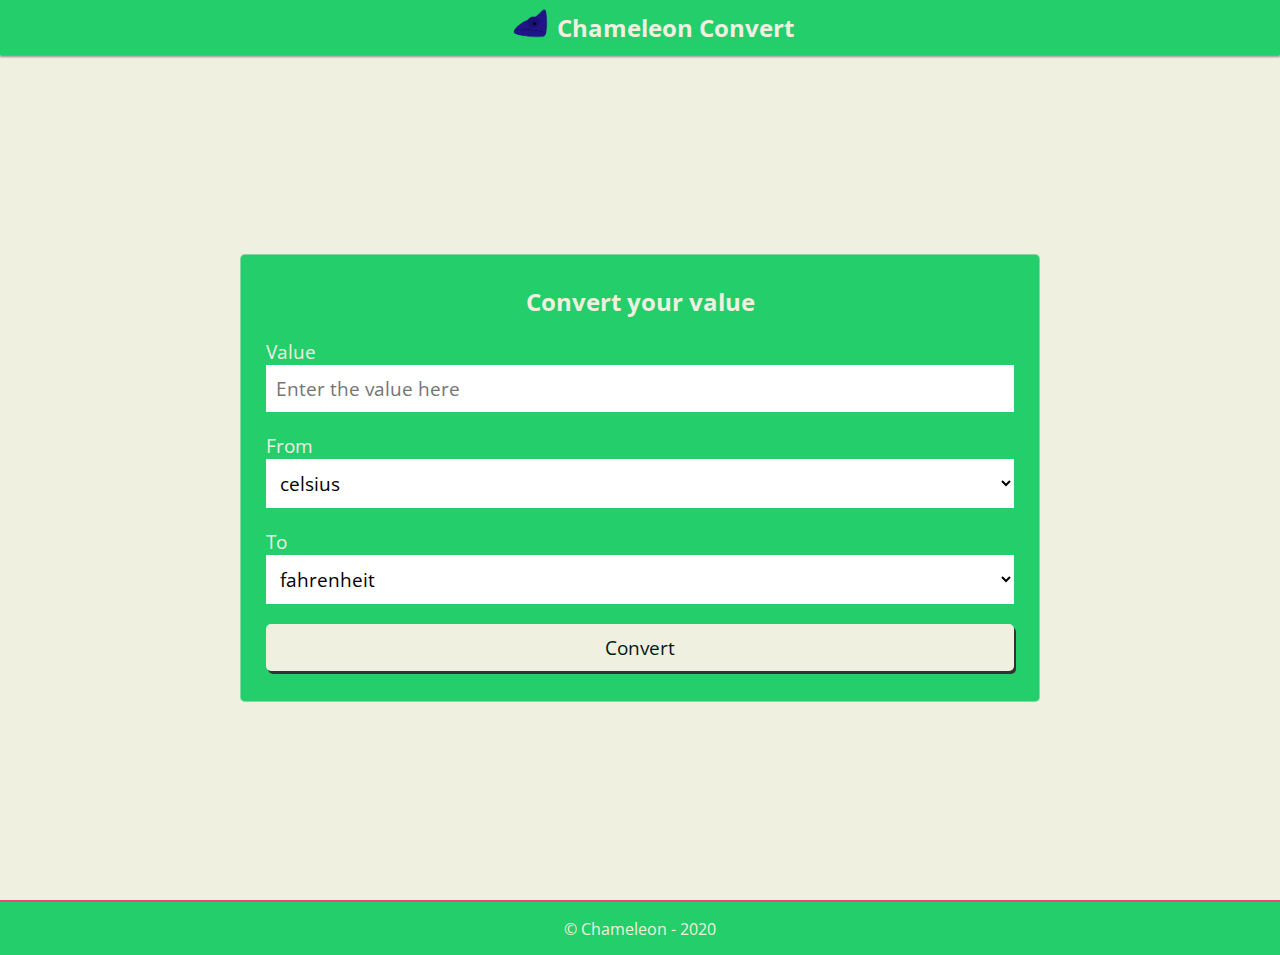
==== web/index.html @ e38a2f6e "add menu of types" ====
<!DOCTYPE html>
<html>
    <head>
        <title>Chameleon</title>
        <meta charset="UTF-8">
        <meta name="viewport" content="width=device-width, initial-scale=1">
        <link rel="stylesheet" href="style/style.css">
        <link rel="stylesheet" href="https://use.fontawesome.com/releases/v5.14.0/css/all.css" integrity="sha384-HzLeBuhoNPvSl5KYnjx0BT+WB0QEEqLprO+NBkkk5gbc67FTaL7XIGa2w1L0Xbgc" crossorigin="anonymous">
    </head>
    <body>
        <main>
            <header>
                    <a href="#" id="open-menu"><i class="fas fa-bars"></i></a>
                    <div class="logo-align">
                        <img id="logo" src="assets/img/logo.gif" alt="logo">
                        <h1 id="brand">Chameleon Convert</h1>
                    </div>
            </header>
            <nav id="navbar">
                <a id="close-menu" href="#"><i class="fas fa-times"></i></a>
                <div id="search">
                    <input id="search-type" type="search" placeholder="Search types">
                    <button id="btn-search"><i class="fas fa-search"></i></button>
                </div>
                <div id="group-types">
                    <a href="#">Temperature</a>
                    <a href="#">Finance</a>
                    <a href="#">Length</a>
                </div>
            </nav>
            <section id="conversor">
                <form id="conversor-form">
                    <h2>Convert your value</h2>
                    <label for="init-value">Value</label>
                    <input id="init-value" name="initValue" type="number" placeholder="Enter the value here" required>
                    <label for="unitFrom">From</label>
                    <select id="unitFrom">
                        <optgroup label="temperature">
                            <option value="0-1">celsius</option>
                            <option value="0-2">fahrenheit</option>
                        </optgroup>
                        <optgroup label="metric">
                            <option value="3-4">centimeters</option>
                            <option value="3-5">meters</option>
                        </optgroup>
                    </select>
                    <label for="unitTo">To</label>
                    <select id="unitTo">
                        <optgroup label="temperature">
                            <option value="0-2">fahrenheit</option>
                            <option value="0-1">celsius</option>
                        </optgroup>
                        <optgroup label="metric">
                            <option value="3-5">meters</option>
                            <option value="3-4">centimeters</option>
                        </optgroup>
                    </select>
                    <button id="convert" class="button">Convert</button>
                </form>
            </section>
            <section id="result-board">
                <h2><span id="from-value">0 ºC</span> converted is...</h2>
                <p id="to-value">0 ºF</p>
            </section>
            <footer>
                <p>&copy; Chameleon - 2020</p>
            </footer>
            <script src="js/temperature/degrees.js">
            </script>
            <script>
                const btnOpenMenu = document.querySelector("#open-menu");
                const btnCloseMenu = document.querySelector("#close-menu");
                const navbar = document.querySelector("#navbar");

                btnOpenMenu.onclick = (e) => {
                    e.preventDefault();
                    navbar.style.display = "initial";
                    navbar.style.animation = "show-menu 0.5s"
                }

                btnCloseMenu.onclick = (e) => {
                    e.preventDefault();
                    navbar.style.animation = "hide-menu 0.5s"
                    setTimeout(() => {
                        navbar.style.display = "none";
                    }, 500);
                    // navbar.style.display = "none";
                }

                document.querySelector('#conversor-form').onsubmit = (e) => { e.preventDefault()};
                const validate = () => {
                    const unitFrom = document.querySelector("#unitFrom");
                    const unitTo = document.querySelector("#unitTo");
                    const valueFrom = document.querySelector("#init-value")
                    const [unitFromParent, unitFromId] = unitFrom.value.split("-");
                    const [unitToParent, unitToId] = unitTo.value.split("-");
                    console.log(unitFromId, unitToId);
                    
                    console.log(valueFrom.value);
                    if(valueFrom.value === "") {
                        valueFrom.setCustomValidity("You must enter a value!");
                        valueFrom.reportValidity();
                        return false;
                    }

                    if (unitFromParent !== unitToParent) {
                        unitTo.setCustomValidity("The units must be the from the same group");
                        unitTo.reportValidity();
                        return false;
                    }

                    if (unitFromId === unitToId) {
                        unitTo.setCustomValidity("The units can't be the same");
                        unitTo.reportValidity();
                        return false;
                    }

                    valueFrom.setCustomValidity("");
                    unitFrom.setCustomValidity("");
                    unitTo.setCustomValidity("");
                    return true;
                }
                const convert = (e) => {
                    if(!validate()) return false;
                    
                    const idBoard = '#result-board';
                    const resultBoard = document.querySelector(idBoard);
                    resultBoard.style.display = 'flex';
                    window.location.href = `${idBoard}`;

                    const valueFrom = document.querySelector("#init-value");
                    const convertedValue = celsiusToFahrenheit(valueFrom.value);

                    document.querySelector('#from-value').innerHTML = `${valueFrom.value} ºC`;
                    document.querySelector('#to-value').innerHTML = `${convertedValue} ºF`;
                }

                document.querySelector('#convert').onclick = convert;
            </script>
        </main>
    </body>
</html>
---- web/style/style.css ----
@import url('https://fonts.googleapis.com/css2?family=Open+Sans:ital,wght@0,300;0,400;0,600;0,700;0,800;1,300;1,400;1,600;1,700;1,800&display=swap');

/* Setup */
:root {
    --first-color: #23CE6B;
    --second-color: #F0F0E0;
    --third-color: #041B15;
    --fourth-color: #EF476F;
    --fifth-color: #2D82B7;
    --menu-height: 55px;
}

/* Reset HTML */
* {
    margin: 0;
    padding: 0;
    font-size: 16px;
    font-family: 'Open Sans', sans-serif;
    color: black;
    border: none;
    outline: none;
    box-sizing: border-box;
    text-decoration: none;
    scroll-behavior: smooth;
}

/* main */
main {
    background-color: var(--second-color);
    height: 100%;
    width: 100%;
}

/* header */

header {
    display:grid;
    grid-template-columns: 20px 1fr;
    grid-template-rows: var(--menu-height);
    background: var(--first-color);
    align-items: center;
    box-shadow: 0 2px 2px 0px rgba(51, 51, 51, 0.5);
    padding: 0 20px;
}

header #open-menu {
    justify-self: flex-start;
}

header #open-menu i {
    font-size: 2em;
    color: var(--second-color);
}

header .logo-align {
    display: flex;
    justify-content: center;
}

header #brand {
    font-size: 1.5em;
    color: var(--second-color);
    line-height: var(--menu-height);
}

header #logo {
    width: 50px;
    height: 50px;
    animation-name: changeColor;
    animation-duration: 30s;
    animation-iteration-count: infinite;
}

@keyframes changeColor {
    0% {
        filter: hue-rotate(240deg);
    }

    20% {
        filter: hue-rotate(60deg);
    }
    40% {
        filter: hue-rotate(120deg);
    }
    60% {
        filter: hue-rotate(180deg);
    }
    80% {
        filter: hue-rotate(240deg);
    } 

    100% {
        filter: hue-rotate(360deg)
    }

}

#navbar {
    position: fixed;
    display: none;
    background: var(--first-color);
    border-right: 3px solid var(--fourth-color);
    left: 0;
    top: 0;
    width: 100%;
    height: 100%;
    max-width: 250px;
    padding: 5px 10px;
    transition: 1s;
}

#navbar #close-menu {
    display: block;
    width: 100%;
    text-align: right;
    padding: 0 0 10px;
}

#navbar #close-menu i {
    color: var(--second-color);
    font-weight: 600;
    font-size: 20px;
}

@keyframes show-menu {
    from {
        left: -200px;
        width: 0;
    }

    to {
        left: 0;
        width: 100%;
    }
}

@keyframes hide-menu {
    from {
        left: 0px;
        width: 100%;
    }

    to {
        left: -200px;
        width: 0;
    }
}


#navbar #search {
    display: flex;
    flex-flow: row nowrap;
}

#navbar #search-type {
    padding: 10px;
    border-top-left-radius: 25px;
    border-bottom-left-radius: 25px;
    background: rgba(255, 255, 255, 0.4);
    border-right: none;
    width: 100%;
}

#navbar #btn-search {
    padding: 10px;
    z-index: 10px;
    border-top-right-radius: 25px;
    border-bottom-right-radius: 25px;
    background: rgba(255, 255, 255, 0.4);
    border-left: none;
}

#navbar #btn-search i {
    cursor: pointer;
    border-radius: 50%;
    padding: 5px;
    transition: 0.2s;
}

#navbar #btn-search i:active {
    background: rgba(255, 255, 255, 0.7)
    
}

#navbar #group-types {
    display: flex;
    flex-direction: column;
    margin-top: 25px;
}

#navbar #group-types a {
    width: 100%;
    line-height: 50px;
    text-align: center;
    vertical-align: middle;
    border-radius: 2px;
    transition: 0.5s;
    color: var(--second-color);
    font-weight: bold;
}

#navbar #group-types a:hover {
    background: rgba(255, 255, 255, 0.5);
}

/* Form convert */

section#conversor {
    display: flex;
    justify-content: center;
    align-items: center;
    min-height: calc(100vh - var(--menu-height));
    width: 100%;
}

#conversor-form {
    display: flex;
    flex-flow: column;
    border: 1px solid rgba(221, 221, 221, 0.5);
    border-radius: 5px;
    padding: 30px 25px;
    background: var(--first-color);
    width: 100%;
    max-width: 800px;
}

#conversor-form h2 {
    font-size: 1.5em;
    color: var(--second-color);
    text-align: center;
    margin-bottom: 20px;
}

#conversor-form label {
    color: var(--second-color);
    font-size: 1.2em;
}

#conversor-form input, #conversor-form select {
    width: 100%;
    margin-bottom: 20px;
    padding: 10px;
    border-radius: 0px;
    font-size: 1.2em;
    background: white;
}

#conversor-form button {
    font-size: 1.2em;
    padding: 10px;
    background: var(--second-color);
    color: var(--third-color);
}

.button {
    border-radius: 5px;
    box-shadow: 2px 3px #333;
    cursor: pointer;
    transition: 0.2s;
}

.button:active {
    box-shadow: none;
}

/* result board */

#result-board {
    display: none;
    flex-flow: column wrap;
    justify-content: center;
    align-items: center;
    height: 50vh;
    width: 100vw;
    background: var(--first-color);
    color: var(--second-color);
}

#result-board h2, #result-board span {
    color: var(--second-color);
    font-size: 2rem;
    font-weight: 100;
}

#result-board #to-value {
    color: var(--second-color);
    font-size: 2.2rem;
    font-weight: 600;

}

/* footer style */

footer {
    display: flex;
    justify-content: center;
    align-items: center;
    background: var(--first-color);
    height: var(--menu-height);
    border-top: 2px solid var(--fourth-color);
}

footer p {
    color: var(--second-color);
}


@media (max-width: 600px) {
    * {
        font-size: 12px;
    }
    
    section#conversor {
        padding: 0 10px;
    }

    #navbar #links a {
        font-size: 16px;
    }
}


@media (max-width: 500px) {
    #navbar {
        width: 100vw;
        max-width: 100%;
    }
}
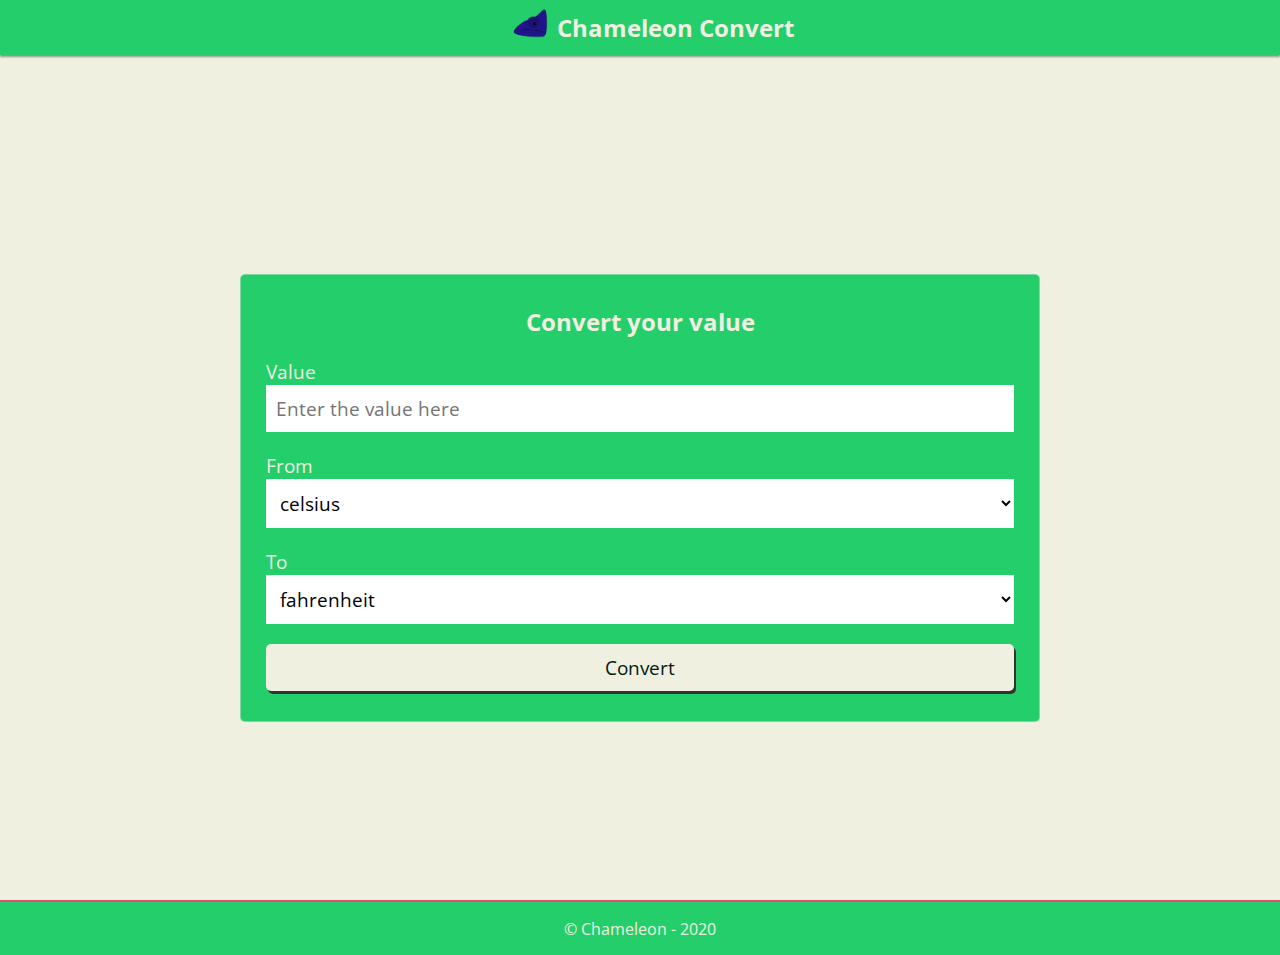
==== commit 919f4bea: "error msg add in form validaty" ====
--- a/web/index.html
+++ b/web/index.html
@@ -29,31 +29,22 @@
                 </div>
             </nav>
             <section id="conversor">
+                <div id="alert" class="alert error">
+                    
+                </div>
                 <form id="conversor-form">
                     <h2>Convert your value</h2>
                     <label for="init-value">Value</label>
                     <input id="init-value" name="initValue" type="number" placeholder="Enter the value here" required>
                     <label for="unitFrom">From</label>
                     <select id="unitFrom">
-                        <optgroup label="temperature">
-                            <option value="0-1">celsius</option>
-                            <option value="0-2">fahrenheit</option>
-                        </optgroup>
-                        <optgroup label="metric">
-                            <option value="3-4">centimeters</option>
-                            <option value="3-5">meters</option>
-                        </optgroup>
+                        <option value="0">celsius</option>
+                        <option value="1">fahrenheit</option>
                     </select>
                     <label for="unitTo">To</label>
                     <select id="unitTo">
-                        <optgroup label="temperature">
-                            <option value="0-2">fahrenheit</option>
-                            <option value="0-1">celsius</option>
-                        </optgroup>
-                        <optgroup label="metric">
-                            <option value="3-5">meters</option>
-                            <option value="3-4">centimeters</option>
-                        </optgroup>
+                        <option value="1">fahrenheit</option>
+                        <option value="0">celsius</option>
                     </select>
                     <button id="convert" class="button">Convert</button>
                 </form>
@@ -65,78 +56,8 @@
             <footer>
                 <p>&copy; Chameleon - 2020</p>
             </footer>
-            <script src="js/temperature/degrees.js">
-            </script>
-            <script>
-                const btnOpenMenu = document.querySelector("#open-menu");
-                const btnCloseMenu = document.querySelector("#close-menu");
-                const navbar = document.querySelector("#navbar");
-
-                btnOpenMenu.onclick = (e) => {
-                    e.preventDefault();
-                    navbar.style.display = "initial";
-                    navbar.style.animation = "show-menu 0.5s"
-                }
-
-                btnCloseMenu.onclick = (e) => {
-                    e.preventDefault();
-                    navbar.style.animation = "hide-menu 0.5s"
-                    setTimeout(() => {
-                        navbar.style.display = "none";
-                    }, 500);
-                    // navbar.style.display = "none";
-                }
-
-                document.querySelector('#conversor-form').onsubmit = (e) => { e.preventDefault()};
-                const validate = () => {
-                    const unitFrom = document.querySelector("#unitFrom");
-                    const unitTo = document.querySelector("#unitTo");
-                    const valueFrom = document.querySelector("#init-value")
-                    const [unitFromParent, unitFromId] = unitFrom.value.split("-");
-                    const [unitToParent, unitToId] = unitTo.value.split("-");
-                    console.log(unitFromId, unitToId);
-                    
-                    console.log(valueFrom.value);
-                    if(valueFrom.value === "") {
-                        valueFrom.setCustomValidity("You must enter a value!");
-                        valueFrom.reportValidity();
-                        return false;
-                    }
-
-                    if (unitFromParent !== unitToParent) {
-                        unitTo.setCustomValidity("The units must be the from the same group");
-                        unitTo.reportValidity();
-                        return false;
-                    }
-
-                    if (unitFromId === unitToId) {
-                        unitTo.setCustomValidity("The units can't be the same");
-                        unitTo.reportValidity();
-                        return false;
-                    }
-
-                    valueFrom.setCustomValidity("");
-                    unitFrom.setCustomValidity("");
-                    unitTo.setCustomValidity("");
-                    return true;
-                }
-                const convert = (e) => {
-                    if(!validate()) return false;
-                    
-                    const idBoard = '#result-board';
-                    const resultBoard = document.querySelector(idBoard);
-                    resultBoard.style.display = 'flex';
-                    window.location.href = `${idBoard}`;
-
-                    const valueFrom = document.querySelector("#init-value");
-                    const convertedValue = celsiusToFahrenheit(valueFrom.value);
-
-                    document.querySelector('#from-value').innerHTML = `${valueFrom.value} ºC`;
-                    document.querySelector('#to-value').innerHTML = `${convertedValue} ºF`;
-                }
-
-                document.querySelector('#convert').onclick = convert;
-            </script>
+            <!-- <script src="js/temperature/degrees.js"></script> -->
+            <script type="module" src="js/app.js"></script>
         </main>
     </body>
 </html>--- a/web/style/style.css
+++ b/web/style/style.css
@@ -67,30 +67,18 @@
     width: 50px;
     height: 50px;
     animation-name: changeColor;
-    animation-duration: 30s;
+    animation-duration: 15s;
     animation-iteration-count: infinite;
+    animation-timing-function: linear;
+    animation-direction: alternate;
 }
 
 @keyframes changeColor {
-    0% {
-        filter: hue-rotate(240deg);
-    }
-
-    20% {
-        filter: hue-rotate(60deg);
-    }
-    40% {
-        filter: hue-rotate(120deg);
-    }
-    60% {
-        filter: hue-rotate(180deg);
-    }
-    80% {
-        filter: hue-rotate(240deg);
-    } 
-
-    100% {
-        filter: hue-rotate(360deg)
+    from {
+        filter: hue-rotate(240deg) brightness(1.8);
+    }
+    to {
+        filter: hue-rotate(720deg) brightness(1.8);
     }
 
 }
@@ -107,6 +95,7 @@
     max-width: 250px;
     padding: 5px 10px;
     transition: 1s;
+    z-index: 99;
 }
 
 #navbar #close-menu {
@@ -203,10 +192,51 @@
     background: rgba(255, 255, 255, 0.5);
 }
 
+/* Alert */
+.alert {
+    display: 'flex';
+    flex-direction: column;
+    max-width: 800px;
+    margin: 10px;
+    border-radius: 5px;
+    width: 100%;
+    justify-content: center;
+    align-items: center;
+    padding: 10px 20px;
+    opacity: 0;
+}
+
+@keyframes fade-in {
+    from {
+        opacity: 0;
+    }
+    to {
+        opacity: 1;
+    }
+}
+
+@keyframes fade-out {
+    from {
+        opacity: 1;
+    }
+    to {
+        opacity: 0;
+    } 
+}
+
+.error {
+    background: #fa8072;
+    
+}
+
+.error * {
+    color: white;
+}
+
 /* Form convert */
-
 section#conversor {
     display: flex;
+    flex-direction: column;
     justify-content: center;
     align-items: center;
     min-height: calc(100vh - var(--menu-height));
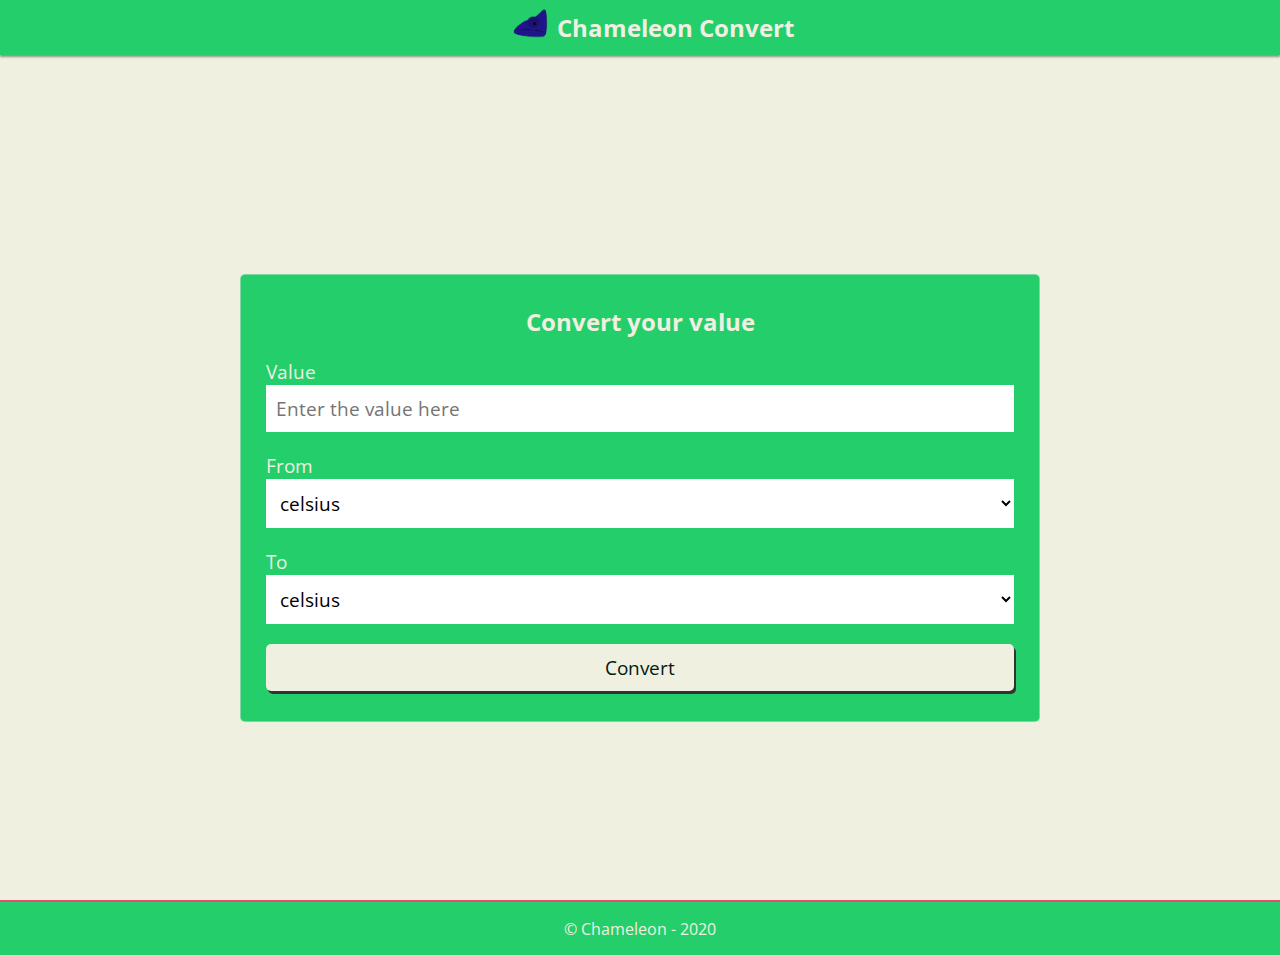
==== commit ba0f3882: "Exec convert functions dinamic and change filter from menu" ====
--- a/web/index.html
+++ b/web/index.html
@@ -20,7 +20,7 @@
                 <a id="close-menu" href="#"><i class="fas fa-times"></i></a>
                 <div id="search">
                     <input id="search-type" type="search" placeholder="Search types">
-                    <button id="btn-search"><i class="fas fa-search"></i></button>
+                    <!-- <button id="btn-search"><i class="fas fa-search"></i></button> -->
                 </div>
                 <div id="group-types">
                     <a href="#">Temperature</a>
--- a/web/style/style.css
+++ b/web/style/style.css
@@ -143,8 +143,9 @@
 
 #navbar #search-type {
     padding: 10px;
-    border-top-left-radius: 25px;
-    border-bottom-left-radius: 25px;
+    border-radius: 50px;
+    /* border-top-left-radius: 25px;
+    border-bottom-left-radius: 25px; */
     background: rgba(255, 255, 255, 0.4);
     border-right: none;
     width: 100%;
@@ -344,11 +345,10 @@
         padding: 0 10px;
     }
 
-    #navbar #links a {
+    #navbar * {
         font-size: 16px;
     }
 }
-
 
 @media (max-width: 500px) {
     #navbar {
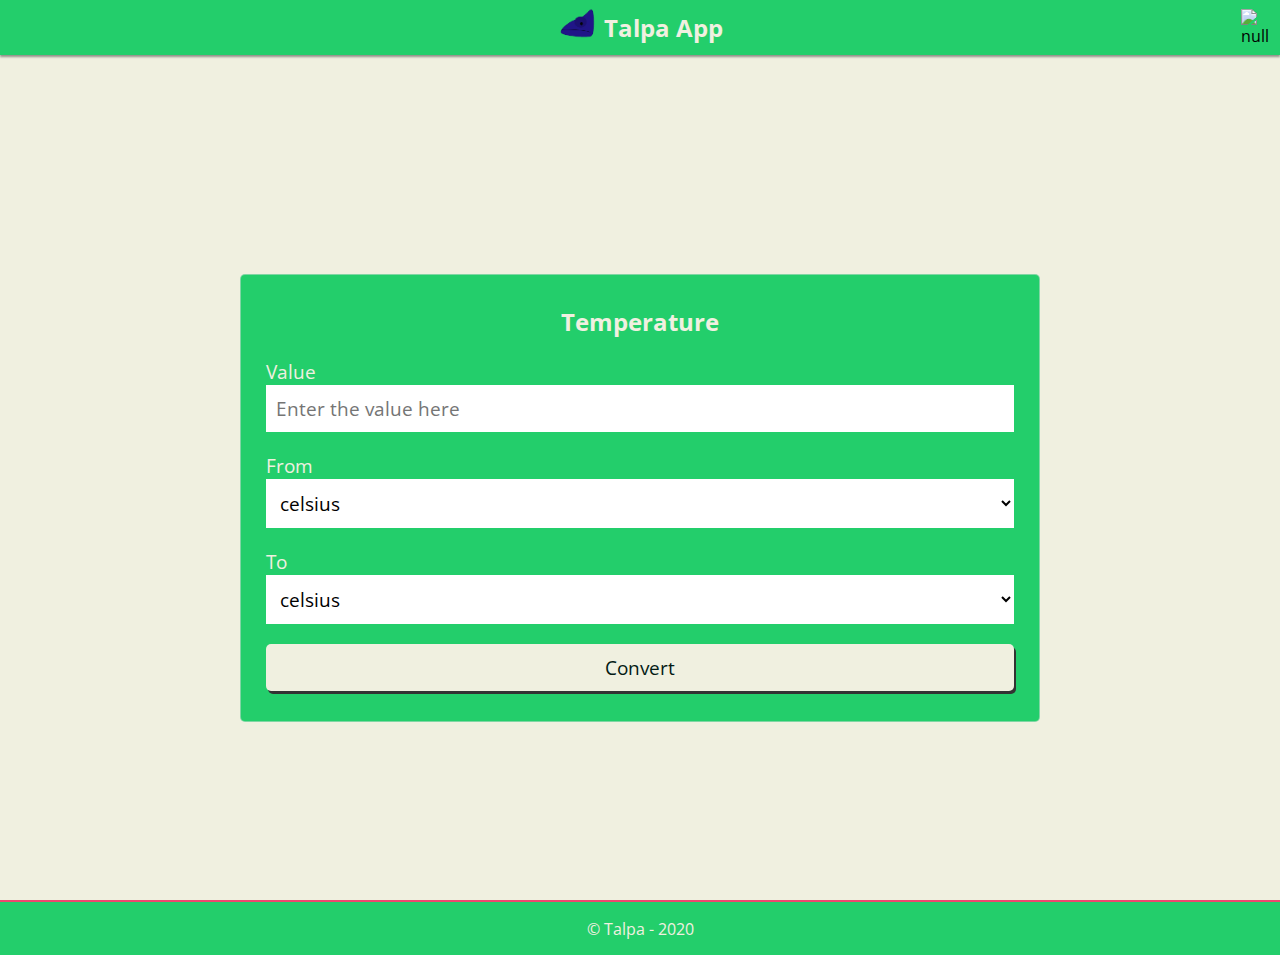
==== commit 74749acb: "multi language portal engine" ====
--- a/web/index.html
+++ b/web/index.html
@@ -13,8 +13,12 @@
                     <a href="#" id="open-menu"><i class="fas fa-bars"></i></a>
                     <div class="logo-align">
                         <img id="logo" src="assets/img/logo.gif" alt="logo">
-                        <h1 id="brand">Chameleon Convert</h1>
+                        <h1 id="brand">Talpa App</h1>
                     </div>
+                    <div id="dropdown-language">
+                        <img id="language" src="./assets/img/en-us.png" alt="en-us" data-value="en">
+                    </div>
+                    
             </header>
             <nav id="navbar">
                 <a id="close-menu" href="#"><i class="fas fa-times"></i></a>
@@ -33,9 +37,9 @@
                     
                 </div>
                 <form id="conversor-form">
-                    <h2>Convert your value</h2>
+                    <h2 id="group-title">Convert your value</h2>
                     <label for="init-value">Value</label>
-                    <input id="init-value" name="initValue" type="number" placeholder="Enter the value here" required>
+                    <input id="init-value" name="initValue" step="0.01" type="number" placeholder="Enter the value here" required>
                     <label for="unitFrom">From</label>
                     <select id="unitFrom">
                         <option value="0">celsius</option>
@@ -54,10 +58,15 @@
                 <p id="to-value">0 ºF</p>
             </section>
             <footer>
-                <p>&copy; Chameleon - 2020</p>
+                <p>&copy; Talpa - 2020</p>
             </footer>
             <!-- <script src="js/temperature/degrees.js"></script> -->
             <script type="module" src="js/app.js"></script>
         </main>
+        <div id="language-options" data-status="closed">
+            <h2>Select your language</h2>
+            <a href="#" data-value="en" data-img="./assets/img/en-us.png"><img src="./assets/img/en-us.png" alt="en-us"></a>
+            <a href="#" data-value="pt" data-img="./assets/img/pt-br.png"><img src="./assets/img/pt-br.png" alt="pt-br"></a>
+        </div>
     </body>
 </html>--- a/web/style/style.css
+++ b/web/style/style.css
@@ -35,7 +35,7 @@
 
 header {
     display:grid;
-    grid-template-columns: 20px 1fr;
+    grid-template-columns: 20px 1fr 24px;
     grid-template-rows: var(--menu-height);
     background: var(--first-color);
     align-items: center;
@@ -83,6 +83,30 @@
 
 }
 
+#dropdown-language {
+    position: relative;
+    padding: 5px;
+    cursor: pointer;
+}
+
+#language-options {
+    position: fixed;
+    display: none;
+    background: var(--first-color);
+    height: 100px;
+    z-index: 100;
+    width: 100%;
+    max-width: 500px;
+    top: 50%;
+    left: 50%;
+    transform: translate(-50%, -50%);
+    padding: 25px;
+    border-radius: 5px;
+    border: 2px solid var(--fourth-color);
+}
+
+
+
 #navbar {
     position: fixed;
     display: none;
@@ -142,7 +166,7 @@
 }
 
 #navbar #search-type {
-    padding: 10px;
+    padding: 10px 20px;
     border-radius: 50px;
     /* border-top-left-radius: 25px;
     border-bottom-left-radius: 25px; */
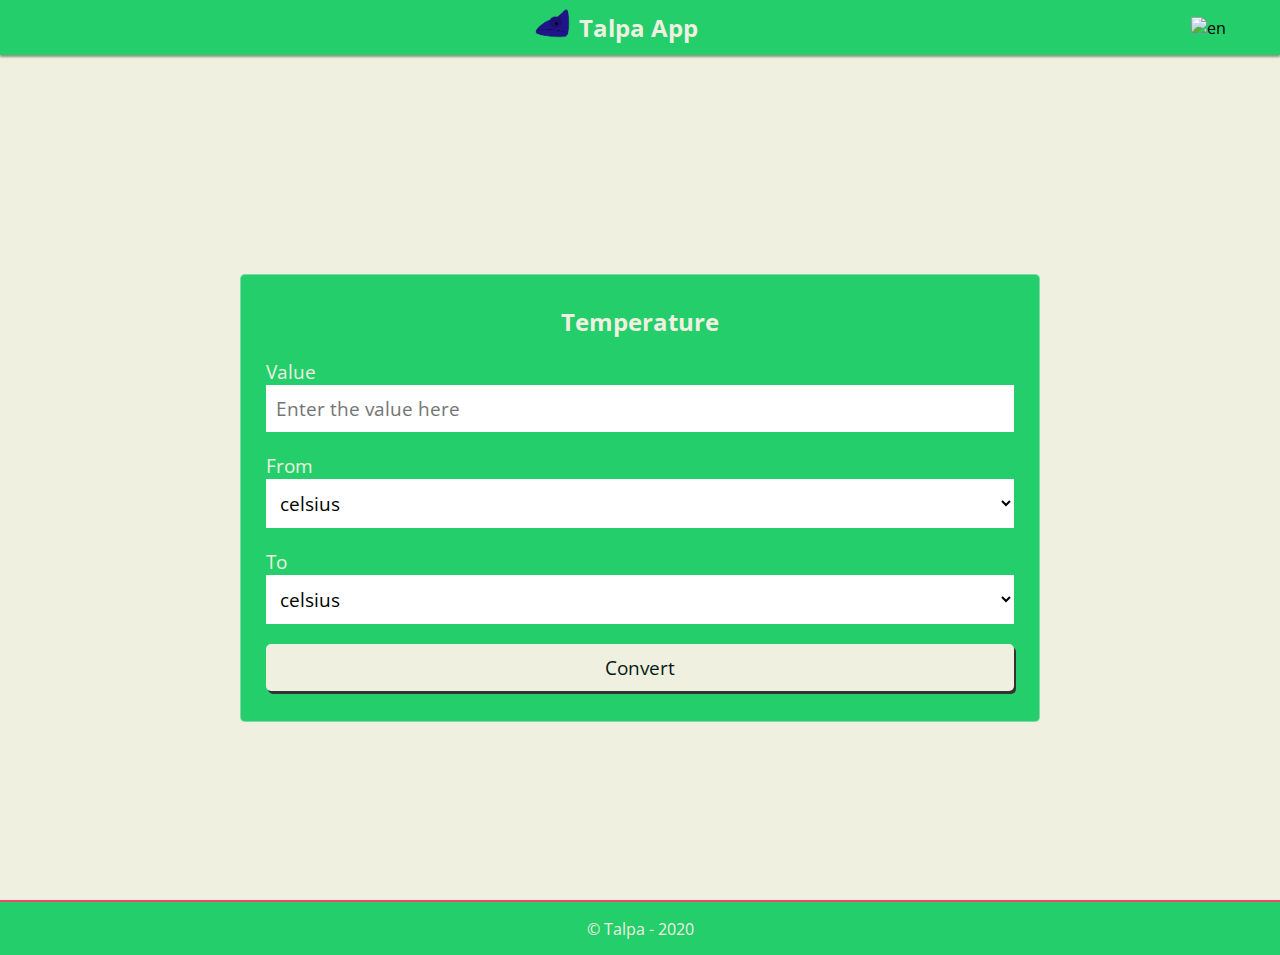
==== commit c81a0ee6: "backbone from translate is ready" ====
--- a/web/index.html
+++ b/web/index.html
@@ -18,6 +18,7 @@
                     <div id="dropdown-language">
                         <img id="language" src="./assets/img/en-us.png" alt="en-us" data-value="en">
                     </div>
+                    <a id="dark-mode" href="#"><i class="fas fa-moon"></i></a>
                     
             </header>
             <nav id="navbar">
@@ -38,14 +39,14 @@
                 </div>
                 <form id="conversor-form">
                     <h2 id="group-title">Convert your value</h2>
-                    <label for="init-value">Value</label>
+                    <label id="lbl-value" for="init-value">Value</label>
                     <input id="init-value" name="initValue" step="0.01" type="number" placeholder="Enter the value here" required>
-                    <label for="unitFrom">From</label>
+                    <label id="lbl-from" for="unitFrom">From</label>
                     <select id="unitFrom">
                         <option value="0">celsius</option>
                         <option value="1">fahrenheit</option>
                     </select>
-                    <label for="unitTo">To</label>
+                    <label id="lbl-to" for="unitTo">To</label>
                     <select id="unitTo">
                         <option value="1">fahrenheit</option>
                         <option value="0">celsius</option>
@@ -65,8 +66,8 @@
         </main>
         <div id="language-options" data-status="closed">
             <h2>Select your language</h2>
-            <a href="#" data-value="en" data-img="./assets/img/en-us.png"><img src="./assets/img/en-us.png" alt="en-us"></a>
-            <a href="#" data-value="pt" data-img="./assets/img/pt-br.png"><img src="./assets/img/pt-br.png" alt="pt-br"></a>
+            <a href="#" data-lang="en" data-img="./assets/img/en-us.png"><img src="./assets/img/en-us.png" alt="en-us"></a>
+            <a href="#" data-lang="pt" data-img="./assets/img/pt-br.png"><img src="./assets/img/pt-br.png" alt="pt-br"></a>
         </div>
     </body>
 </html>--- a/web/style/style.css
+++ b/web/style/style.css
@@ -35,7 +35,7 @@
 
 header {
     display:grid;
-    grid-template-columns: 20px 1fr 24px;
+    grid-template-columns: 20px 1fr 50px 24px;
     grid-template-rows: var(--menu-height);
     background: var(--first-color);
     align-items: center;
@@ -83,10 +83,32 @@
 
 }
 
+header #dark-mode {
+    opacity: 0.8;
+    transition: 0.5s;
+}
+
+header #dark-mode:hover {
+    opacity: 1;
+    transform: scale(1.2);
+}
+
+header #dark-mode * {
+    color: var(--second-color);
+}
+
 #dropdown-language {
     position: relative;
     padding: 5px;
     cursor: pointer;
+}
+
+#language {
+    transition: 0.5s;
+}
+
+#language:hover {
+    transform: scale(1.2);
 }
 
 #language-options {
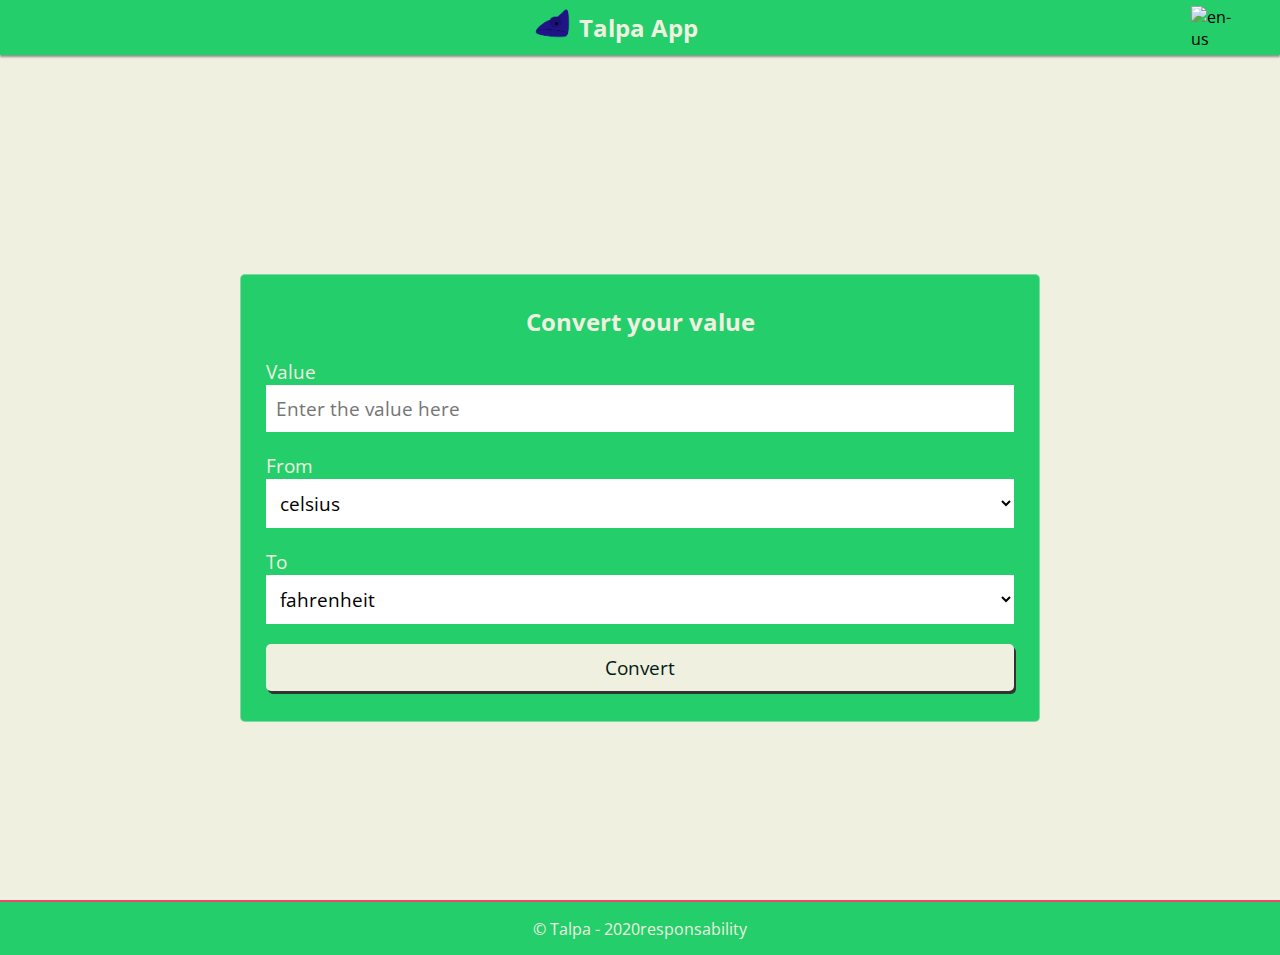
==== commit d9ddcfa7: "connect functions to layout" ====
--- a/web/index.html
+++ b/web/index.html
@@ -55,19 +55,20 @@
                 </form>
             </section>
             <section id="result-board">
-                <h2><span id="from-value">0 ºC</span> converted is...</h2>
+                <h2><span id="from-value">0 ºC</span> =</h2>
                 <p id="to-value">0 ºF</p>
             </section>
             <footer>
                 <p>&copy; Talpa - 2020</p>
+                <p id="responsability">responsability</p>
             </footer>
             <!-- <script src="js/temperature/degrees.js"></script> -->
+            <div id="language-options" data-status="closed">
+                <h2>Select your language</h2>
+                <a href="#" data-lang="en" data-img="./assets/img/en-us.png"><img src="./assets/img/en-us.png" alt="en-us"></a>
+                <a href="#" data-lang="pt" data-img="./assets/img/pt-br.png"><img src="./assets/img/pt-br.png" alt="pt-br"></a>
+            </div>
             <script type="module" src="js/app.js"></script>
         </main>
-        <div id="language-options" data-status="closed">
-            <h2>Select your language</h2>
-            <a href="#" data-lang="en" data-img="./assets/img/en-us.png"><img src="./assets/img/en-us.png" alt="en-us"></a>
-            <a href="#" data-lang="pt" data-img="./assets/img/pt-br.png"><img src="./assets/img/pt-br.png" alt="pt-br"></a>
-        </div>
     </body>
 </html>--- a/web/style/style.css
+++ b/web/style/style.css
@@ -105,6 +105,7 @@
 
 #language {
     transition: 0.5s;
+    user-select: none;
 }
 
 #language:hover {
@@ -127,8 +128,12 @@
     border: 2px solid var(--fourth-color);
 }
 
-
-
+#language-options * {
+    color: var(--second-color);
+}
+
+
+/* navbar style */
 #navbar {
     position: fixed;
     display: none;
